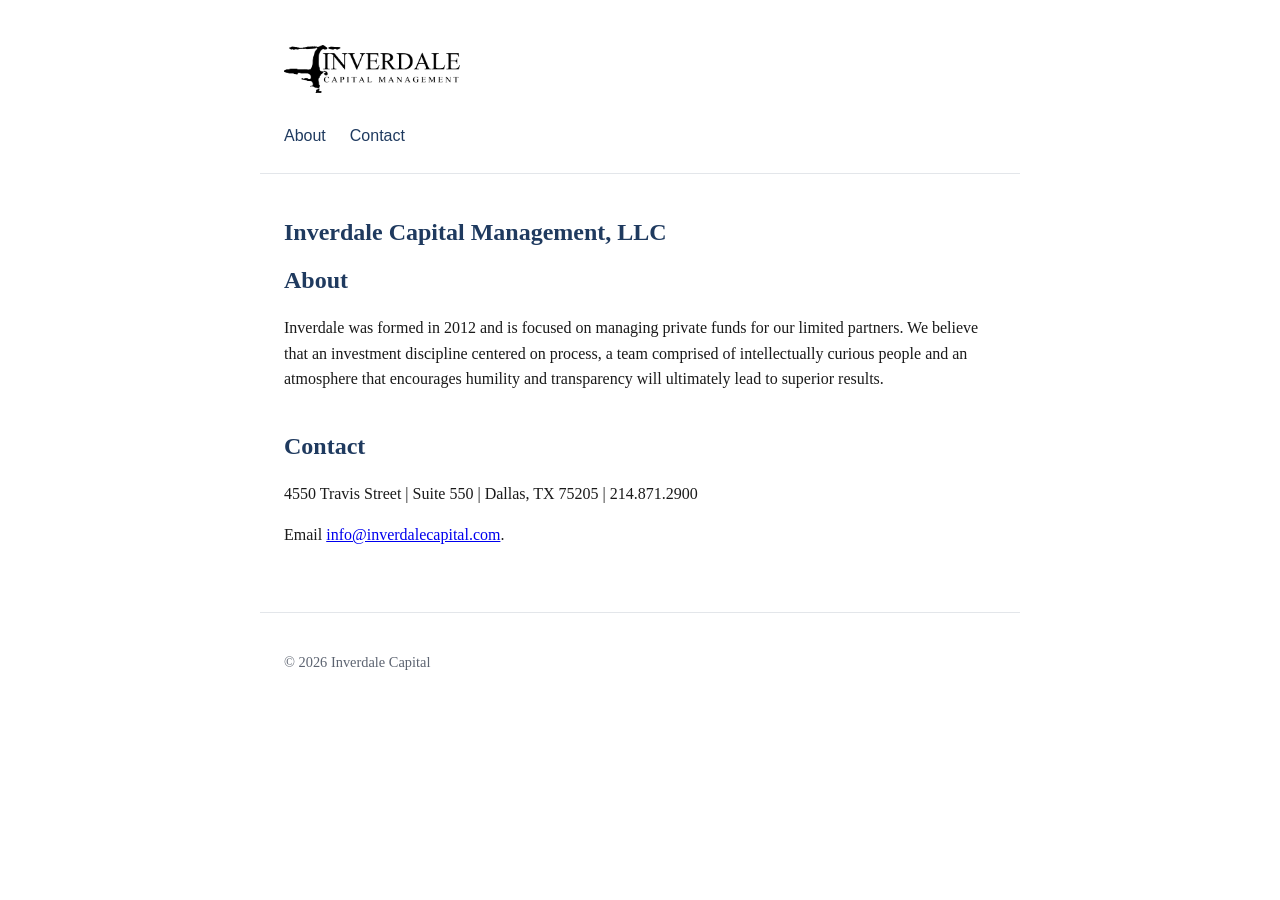
==== index.html @ aeef766c "Add favicon link to index.html" ====
<!DOCTYPE html>
<html lang="en">
<head>
  <meta charset="UTF-8">
  <meta name="viewport" content="width=device-width, initial-scale=1.0">
  <title>Inverdale Capital</title>
  <link rel="stylesheet" href="style.css">
  <link rel="icon" href="favicon.png">
</head>
<body>
  <header>
    <h1><img src="logo_black.png" alt="" style="height: 48px;"></h1>
    <nav>
  <a href="#about">About</a>
  <a href="#contact">Contact</a>
</nav>
  </header>

  <main>

    <h2>Inverdale Capital Management, LLC</h2>
    <p></p>
    
    <section id="about">
      <h2>About</h2>
      <p>Inverdale was formed in 2012 and is focused on managing private funds for our limited partners. We believe that an investment discipline centered on process, a team comprised of intellectually curious people and an atmosphere that encourages humility and transparency will ultimately lead to superior results.</p>
    </section>

    <section id="contact">
      <h2>Contact</h2>
      <p>4550 Travis Street | Suite 550 | Dallas, TX 75205 | 214.871.2900</p>
      <p>Email <a href="mailto:info@inverdalecapital.com">info@inverdalecapital.com</a>.</p>
    </section>
    

  </main>

  <footer>
    <p>&copy; 2026 Inverdale Capital</p>
  </footer>
</body>
</html>
---- style.css ----
:root {
  --text: #1a1a1a;
  --muted: #5c6370;
  --background: #ffffff;
  --accent: #1f3a5f;
  --border: #e3e6ea;
}

* {
  box-sizing: border-box;
}

body {
  margin: 0;
  font-family: Georgia, "Times New Roman", serif;
  line-height: 1.6;
  color: var(--text);
  background: var(--background);
}

header, main, footer {
  max-width: 760px;
  margin: 0 auto;
  padding: 1.5rem;
}

header {
  border-bottom: 1px solid var(--border);
}

nav a {
  margin-right: 1.25rem;
  color: var(--accent);
  text-decoration: none;
  font-family: Helvetica, Arial, sans-serif;
}

nav a:hover {
  text-decoration: underline;
}

h1, h2 {
  color: var(--accent);
  line-height: 1.2;
}

footer {
  color: var(--muted);
  font-size: 0.9rem;
  border-top: 1px solid var(--border);
}

section {
  margin-bottom: 2.5rem;
}
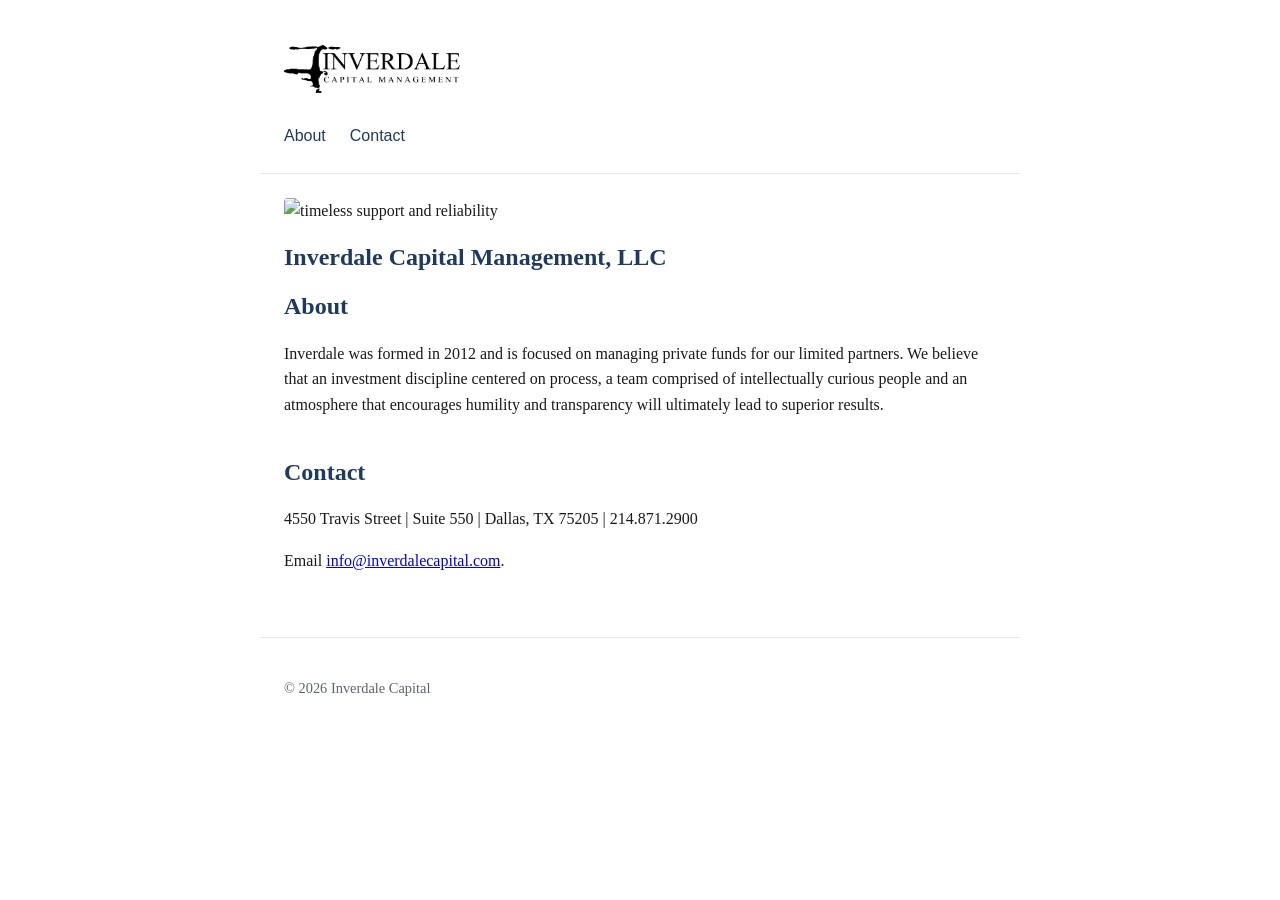
==== commit 06171beb: "Add hero image to main section of index.html" ====
--- a/index.html
+++ b/index.html
@@ -6,6 +6,7 @@
   <title>Inverdale Capital</title>
   <link rel="stylesheet" href="style.css">
   <link rel="icon" href="favicon.png">
+  <meta name="description" content="Dallas Texas based asset private fund asset manager since 2012">
 </head>
 <body>
   <header>
@@ -17,7 +18,7 @@
   </header>
 
   <main>
-
+    <img class="hero" src="home-page-1w" alt="timeless support and reliability">
     <h2>Inverdale Capital Management, LLC</h2>
     <p></p>
     
--- a/style.css
+++ b/style.css
@@ -53,3 +53,10 @@
 section {
   margin-bottom: 2.5rem;
 }
+
+.hero {
+  width: 100%;
+  height: 360px;
+  object-fit: cover;
+  border-radius: 4px;
+}
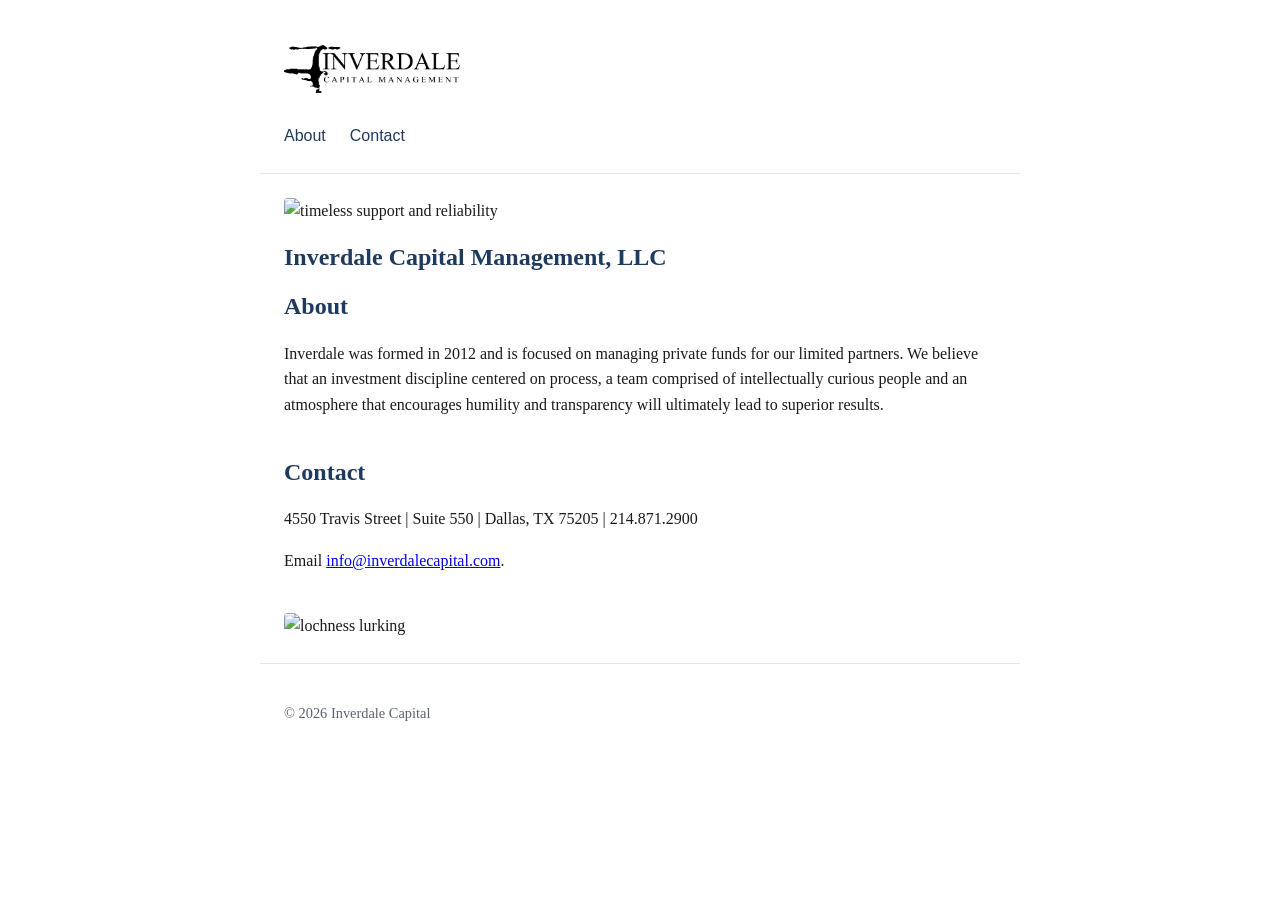
==== commit f726c920: "Add hero image to index.html" ====
--- a/index.html
+++ b/index.html
@@ -33,7 +33,7 @@
       <p>Email <a href="mailto:info@inverdalecapital.com">info@inverdalecapital.com</a>.</p>
     </section>
     
-
+  <img class="hero" src="lochness-darker_w" alt="lochness lurking">
   </main>
 
   <footer>
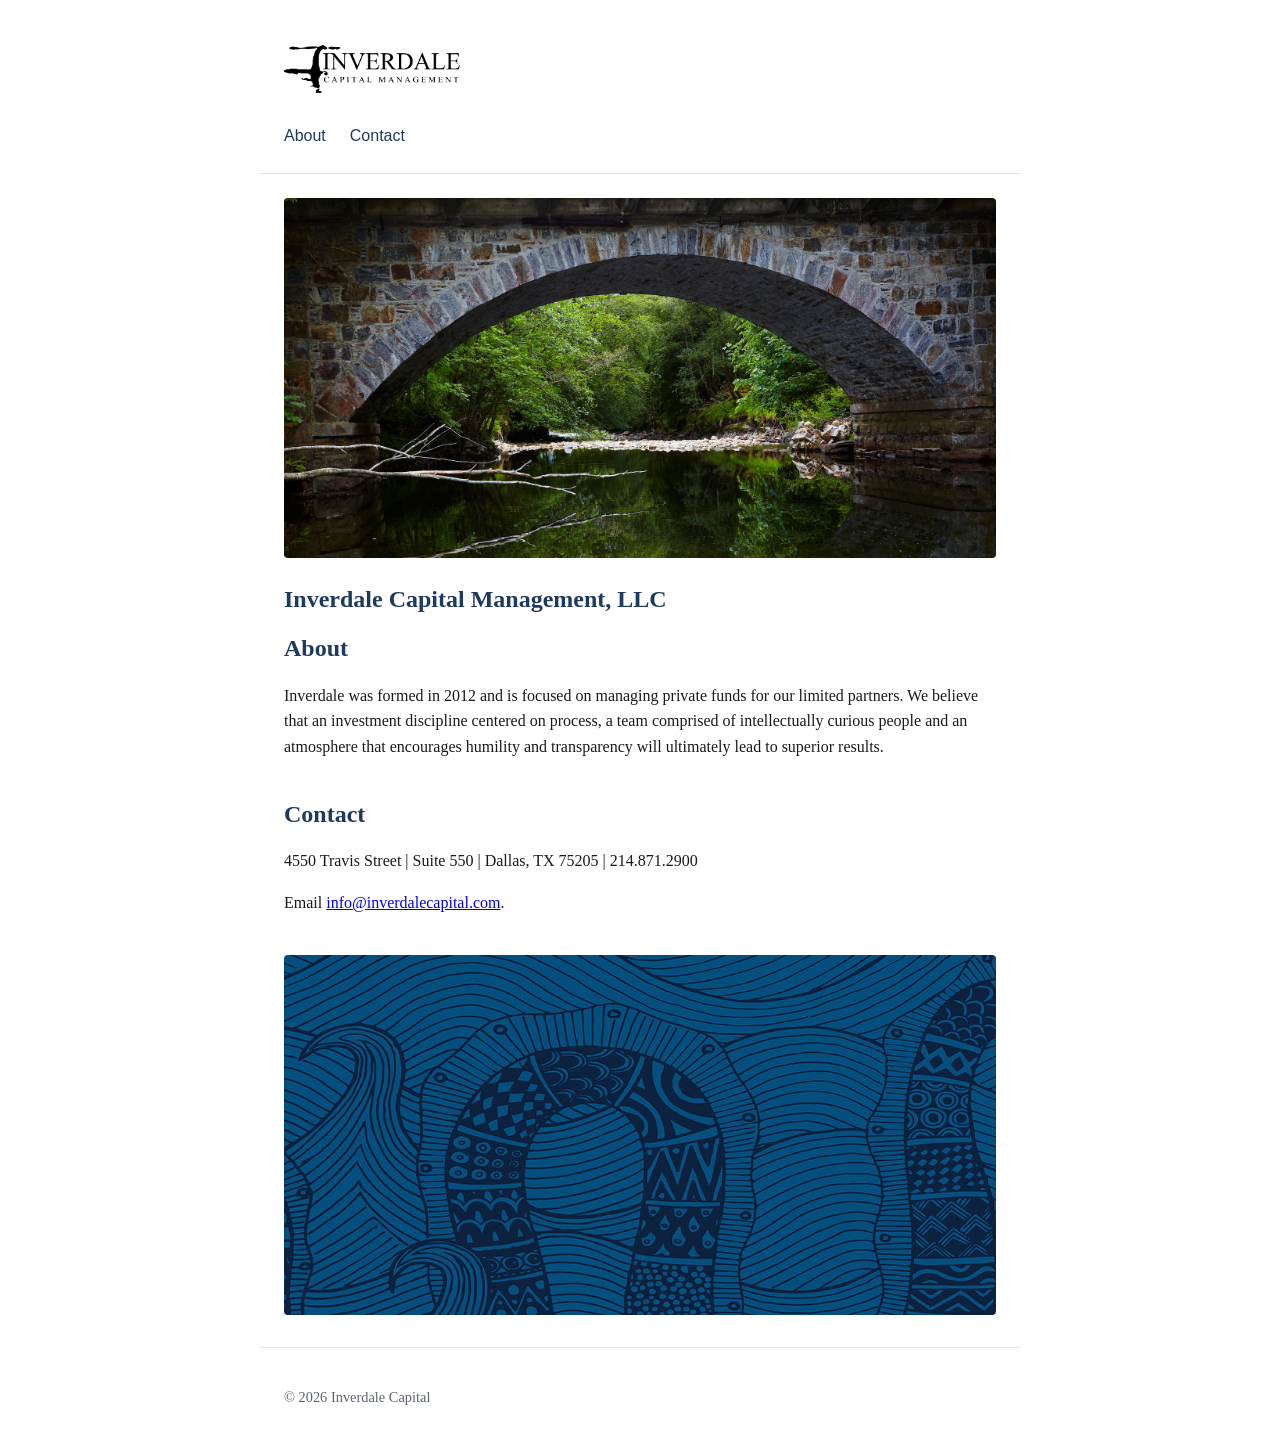
==== commit 7f4550c0: "Update image sources to include file extensions" ====
--- a/index.html
+++ b/index.html
@@ -18,7 +18,7 @@
   </header>
 
   <main>
-    <img class="hero" src="home-page-1w" alt="timeless support and reliability">
+    <img class="hero" src="home-page-1w.jpg" alt="timeless support and reliability">
     <h2>Inverdale Capital Management, LLC</h2>
     <p></p>
     
@@ -33,7 +33,7 @@
       <p>Email <a href="mailto:info@inverdalecapital.com">info@inverdalecapital.com</a>.</p>
     </section>
     
-  <img class="hero" src="lochness-darker_w" alt="lochness lurking">
+  <img class="hero" src="lochness-darker_w.jpg" alt="lochness lurking">
   </main>
 
   <footer>
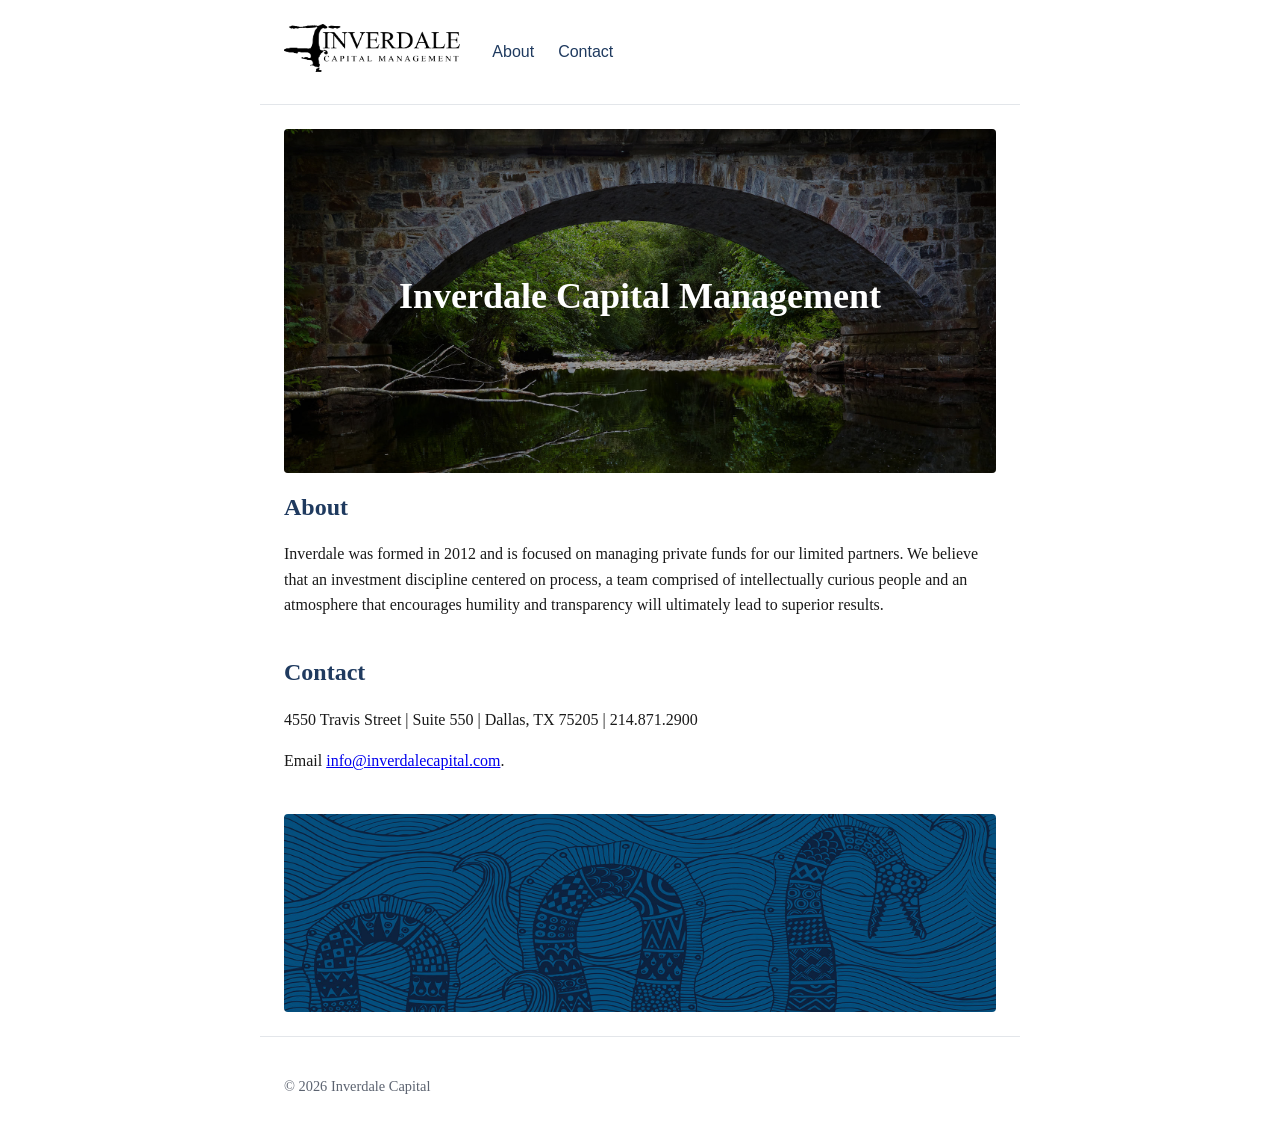
==== commit a3c1342b: "Refactor hero section with wrap and text elements" ====
--- a/index.html
+++ b/index.html
@@ -18,9 +18,14 @@
   </header>
 
   <main>
-    <img class="hero" src="home-page-1w.jpg" alt="timeless support and reliability">
-    <h2>Inverdale Capital Management, LLC</h2>
-    <p></p>
+    <div class="hero-wrap">
+      <img class="hero" src="home-page-1w.jpg" alt="timeless support and reliability">
+      <div class="hero-text">
+        <h2>Inverdale Capital Management</h2>
+      <p></p>
+      </div>  
+    </div>
+    
     
     <section id="about">
       <h2>About</h2>
--- a/style.css
+++ b/style.css
@@ -25,6 +25,10 @@
 }
 
 header {
+  display: flex;
+  justify-content: flex-start;
+  align-items: center;
+  gap: 2rem;
   border-bottom: 1px solid var(--border);
 }
 
@@ -37,6 +41,10 @@
 
 nav a:hover {
   text-decoration: underline;
+}
+
+header h1 {
+  margin: 0;
 }
 
 h1, h2 {
@@ -55,8 +63,56 @@
 }
 
 .hero {
+  display: block;
   width: 100%;
-  height: 360px;
-  object-fit: cover;
+  height: auto;
   border-radius: 4px;
 }
+
+.hero-wrap {
+  position: relative;
+}
+
+.hero-wrap::after {
+  content: "";
+  position: absolute;
+  inset: 0;
+  background: rgba(0, 0, 0, 0.35);
+  border-radius: 4px;
+}
+
+.hero-text {
+  position: absolute;
+  inset: 0;
+  z-index: 1;
+  display: flex;
+  flex-direction: column;
+  justify-content: center;
+  align-items: center;
+  text-align: center;
+  padding: 1.5rem;
+  color: #ffffff;
+}
+
+.hero-text h2 {
+  color: #ffffff;
+  margin: 0 0 0.5rem;
+  font-size: 2.25rem;
+}
+
+.hero-text p {
+  margin: 0;
+  font-size: 1.15rem;
+}
+
+@media (max-width: 500px) {
+  header {
+    flex-direction: column;
+    gap: 0.75rem;
+  }
+  nav a {
+    margin: 0 0.75rem;
+  }
+  .hero-text h2 { font-size: 1.5rem; }
+  .hero-text p { font-size: 1rem; }
+}
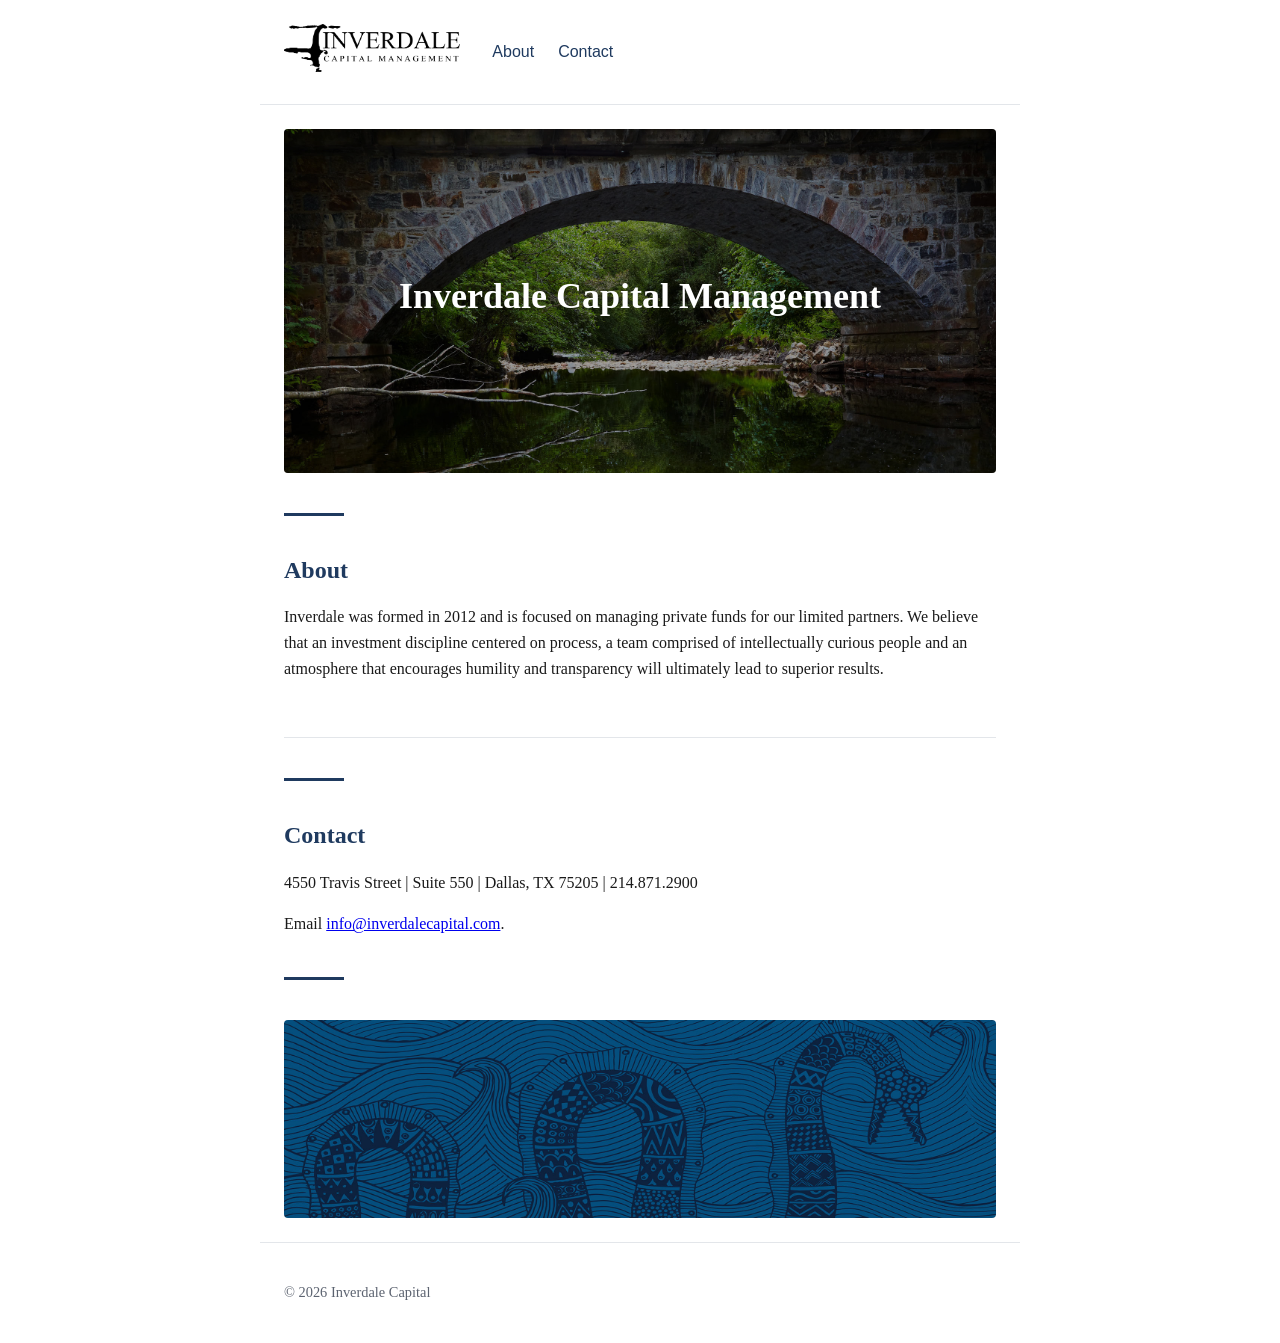
==== commit 8068079e: "Add horizontal rules to sections in index.html" ====
--- a/index.html
+++ b/index.html
@@ -25,18 +25,23 @@
       <p></p>
       </div>  
     </div>
-    
+
+    <hr>
     
     <section id="about">
       <h2>About</h2>
       <p>Inverdale was formed in 2012 and is focused on managing private funds for our limited partners. We believe that an investment discipline centered on process, a team comprised of intellectually curious people and an atmosphere that encourages humility and transparency will ultimately lead to superior results.</p>
     </section>
 
+    <hr>
+    
     <section id="contact">
       <h2>Contact</h2>
       <p>4550 Travis Street | Suite 550 | Dallas, TX 75205 | 214.871.2900</p>
       <p>Email <a href="mailto:info@inverdalecapital.com">info@inverdalecapital.com</a>.</p>
     </section>
+
+    <hr>
     
   <img class="hero" src="lochness-darker_w.jpg" alt="lochness lurking">
   </main>
--- a/style.css
+++ b/style.css
@@ -60,6 +60,14 @@
 
 section {
   margin-bottom: 2.5rem;
+  padding-bottom: 2.5rem;
+  border-bottom: 1px solid var(--border);
+}
+
+section:last-of-type {
+  border-bottom: none;
+  margin-bottom: 0;
+  padding-bottom: 0;
 }
 
 .hero {
@@ -116,3 +124,11 @@
   .hero-text h2 { font-size: 1.5rem; }
   .hero-text p { font-size: 1rem; }
 }
+
+hr {
+  border: none;
+  height: 3px;
+  width: 60px;
+  background: var(--accent);
+  margin: 2.5rem 0;
+}
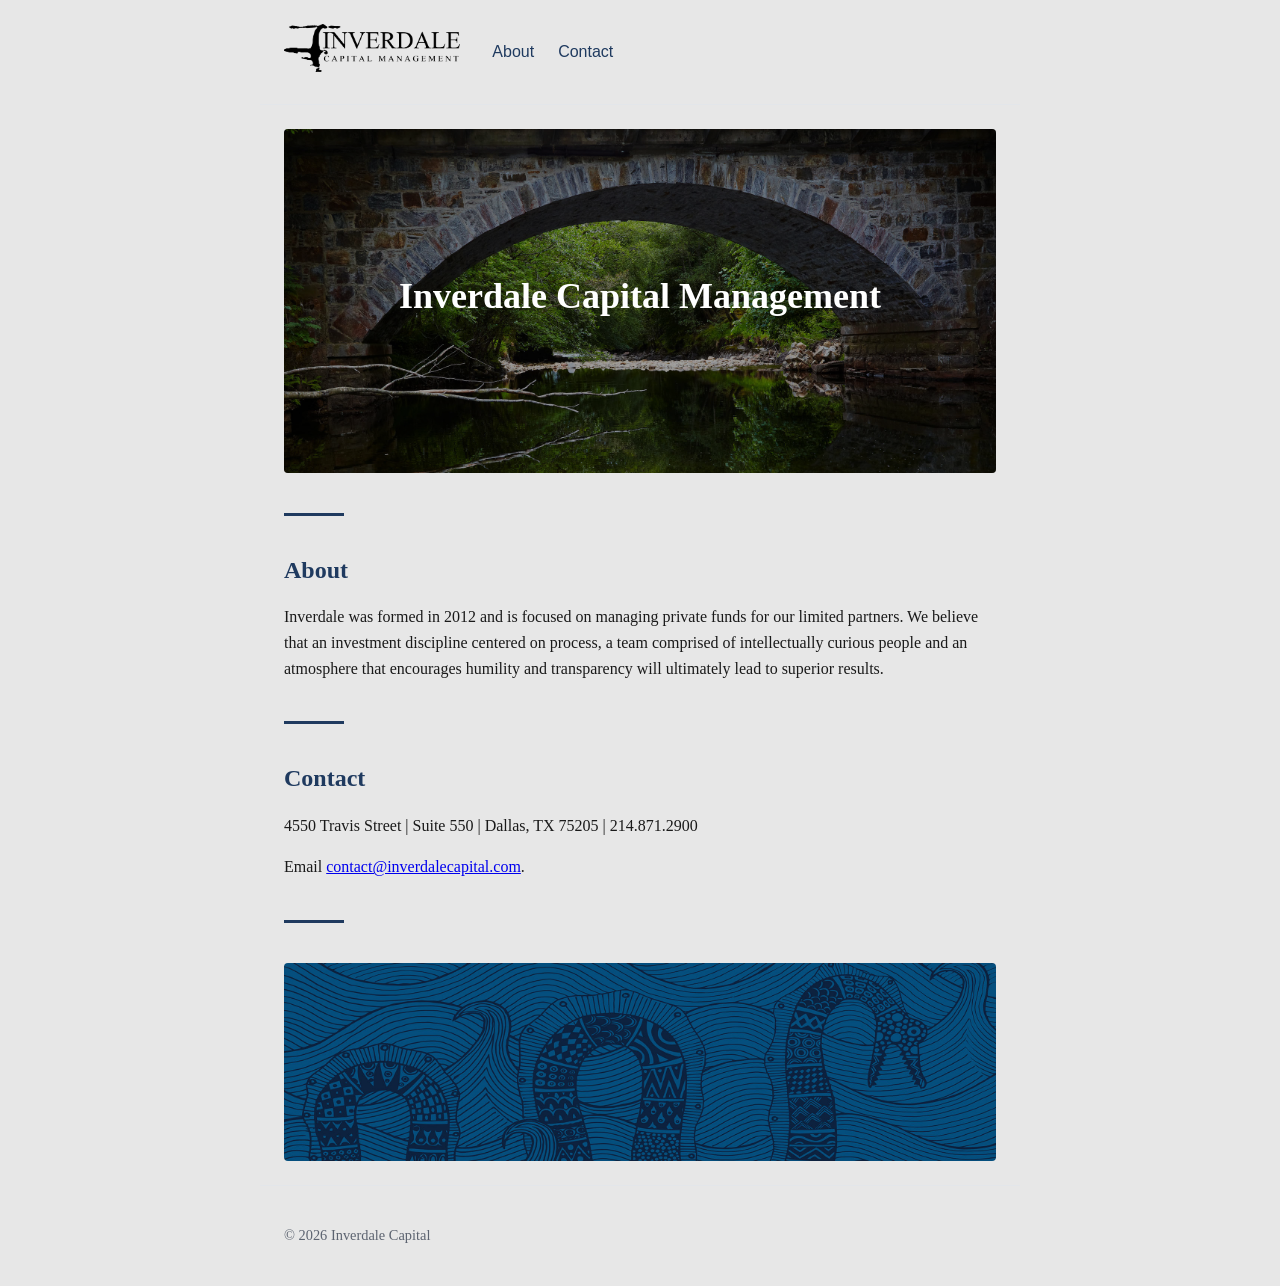
==== commit 2827431a: "Update index.html" ====
--- a/index.html
+++ b/index.html
@@ -38,7 +38,7 @@
     <section id="contact">
       <h2>Contact</h2>
       <p>4550 Travis Street | Suite 550 | Dallas, TX 75205 | 214.871.2900</p>
-      <p>Email <a href="mailto:info@inverdalecapital.com">info@inverdalecapital.com</a>.</p>
+      <p>Email <a href="mailto:contact@inverdalecapital.com">contact@inverdalecapital.com</a>.</p>
     </section>
 
     <hr>
--- a/style.css
+++ b/style.css
@@ -1,7 +1,7 @@
 :root {
   --text: #1a1a1a;
   --muted: #5c6370;
-  --background: #ffffff;
+  --background: #E7E7E7;
   --accent: #1f3a5f;
   --border: #e3e6ea;
 }
@@ -60,14 +60,6 @@
 
 section {
   margin-bottom: 2.5rem;
-  padding-bottom: 2.5rem;
-  border-bottom: 1px solid var(--border);
-}
-
-section:last-of-type {
-  border-bottom: none;
-  margin-bottom: 0;
-  padding-bottom: 0;
 }
 
 .hero {
